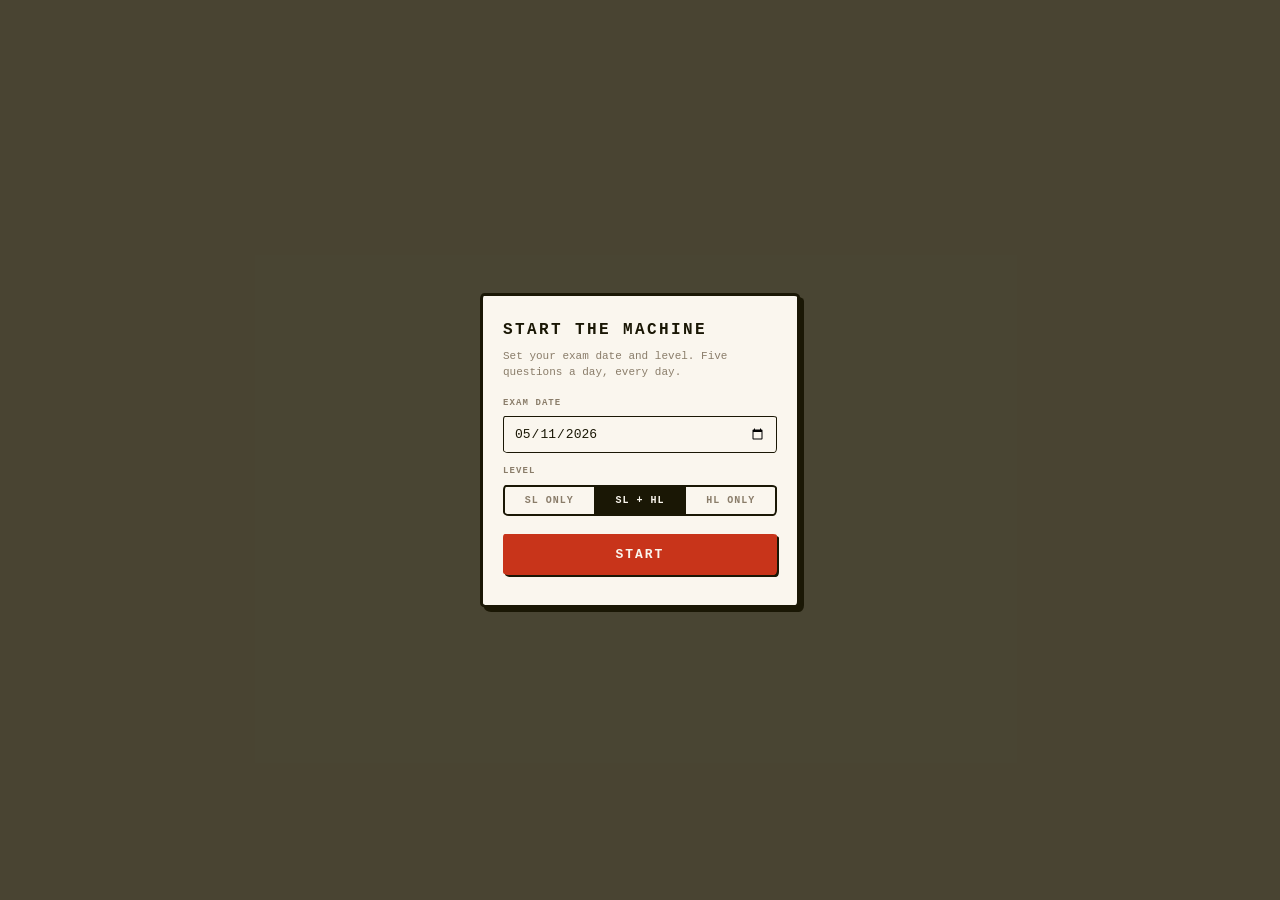
==== index.html @ 5d513e94 "Rename obscuro.html to index.html for Vercel root serving" ====
<!DOCTYPE html>
<html lang="en">
<head>
<meta charset="utf-8">
<meta name="viewport" content="width=device-width, initial-scale=1, viewport-fit=cover, user-scalable=no">
<title>Obscuro - IB Biology Obscure Detail Trainer</title>
<meta name="description" content="Daily IB Biology obscure detail trainer. Five questions a day on the easy-to-miss specifics.">
<meta name="theme-color" content="#1A1705">
<meta name="color-scheme" content="light">
<link rel="manifest" href="manifest.webmanifest">
<link rel="icon" type="image/png" sizes="192x192" href="icon-192.png">
<link rel="icon" type="image/png" sizes="512x512" href="icon-512.png">
<link rel="apple-touch-icon" href="apple-touch-icon.png">
<meta name="apple-mobile-web-app-capable" content="yes">
<meta name="mobile-web-app-capable" content="yes">
<meta name="apple-mobile-web-app-status-bar-style" content="black-translucent">
<meta name="apple-mobile-web-app-title" content="Obscuro">
<link rel="stylesheet" href="styles.css">
</head>
<body>

<div id="boot" class="boot-screen">
  <svg class="boot-gear" width="64" height="64" viewBox="0 0 64 64" aria-hidden="true">
    <g id="boot-gear-g"></g>
  </svg>
  <div class="boot-label">winding up</div>
</div>

<div id="modal-setup" class="modal-overlay hidden" role="dialog" aria-modal="true" aria-labelledby="modal-title">
  <div class="modal-box">
    <div class="modal-title" id="modal-title">START THE MACHINE</div>
    <div class="modal-sub">Set your exam date and level. Five questions a day, every day.</div>
    <label class="modal-label" for="setup-date">Exam date</label>
    <input id="setup-date" class="modal-input" type="date">
    <label class="modal-label">Level</label>
    <div class="mode-toggle" id="setup-mode">
      <button type="button" class="mode-btn" data-mode="SL">SL only</button>
      <button type="button" class="mode-btn active" data-mode="both">SL + HL</button>
      <button type="button" class="mode-btn" data-mode="HL">HL only</button>
    </div>
    <button id="setup-submit" class="btn-primary modal-submit">START</button>
  </div>
</div>

<div id="app" class="app-frame hidden">
  <header id="top-bar" class="top-machine">
    <svg id="header-machine" width="100%" height="44" viewBox="0 0 280 44" preserveAspectRatio="xMidYMid meet" aria-hidden="true"></svg>
    <div class="wordmark">OBSCURO</div>
  </header>

  <main id="screens">
    <section id="screen-dashboard" class="screen"></section>
    <section id="screen-question" class="screen hidden"></section>
    <section id="screen-answer" class="screen hidden"></section>
    <section id="screen-synopsis" class="screen hidden"></section>
    <section id="screen-papers" class="screen hidden"></section>
    <section id="screen-syllabus" class="screen hidden"></section>
  </main>

  <nav id="bottom-nav" class="bottom-nav" aria-label="Primary">
    <button class="nav-item active" data-screen="dashboard" type="button">
      <svg class="nav-icon" viewBox="0 0 24 24" aria-hidden="true">
        <circle cx="12" cy="12" r="7" fill="none" stroke="currentColor" stroke-width="1.6"/>
        <circle cx="12" cy="12" r="2.4" fill="currentColor"/>
        <line x1="12" y1="1.5" x2="12" y2="4.5" stroke="currentColor" stroke-width="1.6" stroke-linecap="round"/>
        <line x1="12" y1="19.5" x2="12" y2="22.5" stroke="currentColor" stroke-width="1.6" stroke-linecap="round"/>
        <line x1="1.5" y1="12" x2="4.5" y2="12" stroke="currentColor" stroke-width="1.6" stroke-linecap="round"/>
        <line x1="19.5" y1="12" x2="22.5" y2="12" stroke="currentColor" stroke-width="1.6" stroke-linecap="round"/>
        <line x1="4.4" y1="4.4" x2="6.6" y2="6.6" stroke="currentColor" stroke-width="1.6" stroke-linecap="round"/>
        <line x1="17.4" y1="17.4" x2="19.6" y2="19.6" stroke="currentColor" stroke-width="1.6" stroke-linecap="round"/>
        <line x1="4.4" y1="19.6" x2="6.6" y2="17.4" stroke="currentColor" stroke-width="1.6" stroke-linecap="round"/>
        <line x1="17.4" y1="6.6" x2="19.6" y2="4.4" stroke="currentColor" stroke-width="1.6" stroke-linecap="round"/>
      </svg>
      <span>Machine</span>
    </button>
    <button class="nav-item" data-screen="papers" type="button">
      <svg class="nav-icon" viewBox="0 0 24 24" aria-hidden="true">
        <path d="M5 3h10l4 4v14H5V3z" fill="none" stroke="currentColor" stroke-width="1.6" stroke-linejoin="round"/>
        <path d="M15 3v4h4" fill="none" stroke="currentColor" stroke-width="1.6" stroke-linejoin="round"/>
        <line x1="8" y1="11" x2="16" y2="11" stroke="currentColor" stroke-width="1.4" stroke-linecap="round"/>
        <line x1="8" y1="14" x2="16" y2="14" stroke="currentColor" stroke-width="1.4" stroke-linecap="round"/>
        <line x1="8" y1="17" x2="13" y2="17" stroke="currentColor" stroke-width="1.4" stroke-linecap="round"/>
      </svg>
      <span>Papers</span>
    </button>
    <button class="nav-item" data-screen="syllabus" type="button">
      <svg class="nav-icon" viewBox="0 0 24 24" aria-hidden="true">
        <circle cx="4.5" cy="6" r="1.4" fill="currentColor"/>
        <circle cx="4.5" cy="12" r="1.4" fill="currentColor"/>
        <circle cx="4.5" cy="18" r="1.4" fill="currentColor"/>
        <line x1="9" y1="6" x2="20" y2="6" stroke="currentColor" stroke-width="1.6" stroke-linecap="round"/>
        <line x1="9" y1="12" x2="20" y2="12" stroke="currentColor" stroke-width="1.6" stroke-linecap="round"/>
        <line x1="9" y1="18" x2="16" y2="18" stroke="currentColor" stroke-width="1.6" stroke-linecap="round"/>
      </svg>
      <span>Syllabus</span>
    </button>
  </nav>
</div>

<script src="gears.js"></script>
<script src="store.js"></script>
<script src="screens.js"></script>
<script src="app.js"></script>
<script>
  if ('serviceWorker' in navigator) {
    window.addEventListener('load', () => {
      navigator.serviceWorker.register('sw.js').catch(() => {});
    });
  }
</script>
</body>
</html>
---- styles.css ----
/* ============================================================
   OBSCURO - design tokens, reset, base, sketch borders, modal
   ============================================================ */

:root {
  --cream:  #F2EBD9;
  --paper:  #FAF6EE;
  --ink:    #1A1705;
  --red:    #C8341A;
  --gold:   #C48A00;
  --mid:    #8A7D6A;
  --light:  #E8E0CE;
  --green:  #2D6A4F;
  --green-bg: #E8F5EE;
  --red-bg:   #FDF0ED;
  --amber:    #EF9F27;
}

* { box-sizing: border-box; margin: 0; padding: 0; }

html, body { height: 100%; }

body {
  background: var(--cream);
  color: var(--ink);
  font-family: 'Courier New', Courier, monospace;
  font-size: 14px;
  line-height: 1.5;
  -webkit-font-smoothing: antialiased;
  -moz-osx-font-smoothing: grayscale;
  text-rendering: optimizeLegibility;
  overflow-x: hidden;
}

button, input, select, textarea {
  font-family: inherit;
  font-size: inherit;
  color: inherit;
}

button { cursor: pointer; background: none; border: none; padding: 0; }

a { color: var(--red); text-decoration: none; }
a:hover { text-decoration: underline; }

.hidden { display: none !important; }

.sr-only {
  position: absolute; width: 1px; height: 1px; padding: 0;
  overflow: hidden; clip: rect(0, 0, 0, 0); white-space: nowrap; border: 0;
}

/* ---- App frame: phone-width column on desktop, full width on mobile ---- */

.app-frame {
  max-width: 414px;
  min-height: 100vh;
  margin: 0 auto;
  background: var(--paper);
  border-left: 1.5px solid var(--light);
  border-right: 1.5px solid var(--light);
  display: flex;
  flex-direction: column;
  position: relative;
}

#screens {
  flex: 1;
  padding-bottom: 8px;
}

.screen {
  display: block;
}

/* ---- Sketch borders: irregular border-radius for hand-drawn feel ---- */

.sketch       { border: 2.5px solid var(--ink); border-radius: 3px 5px 4px 6px / 5px 3px 6px 4px; }
.sketch-thin  { border: 1.5px solid var(--ink); border-radius: 2px 4px 3px 5px / 4px 2px 5px 3px; }

/* ---- Section divider (used inside screens) ---- */

.section {
  padding: 12px 14px;
  border-bottom: 1.5px solid var(--light);
}
.section:last-child { border-bottom: none; }

.label-sm {
  font-size: 9px;
  text-transform: uppercase;
  letter-spacing: 0.12em;
  color: var(--mid);
  margin-bottom: 6px;
  font-weight: bold;
}

/* ---- Boot screen (shows briefly while data loads) ---- */

.boot-screen {
  position: fixed; inset: 0;
  display: flex; flex-direction: column;
  align-items: center; justify-content: center;
  gap: 14px;
  background: var(--cream);
  z-index: 100;
}

.boot-screen.gone { display: none; }

.boot-gear { animation: spin-cw 4s linear infinite; }

.boot-label {
  font-size: 10px;
  letter-spacing: 0.22em;
  text-transform: uppercase;
  color: var(--mid);
}

/* ---- First-launch modal ---- */

.modal-overlay {
  position: fixed; inset: 0;
  background: rgba(26, 23, 5, 0.78);
  display: flex;
  align-items: center;
  justify-content: center;
  padding: 20px;
  z-index: 90;
}

.modal-box {
  background: var(--paper);
  width: 100%;
  max-width: 320px;
  padding: 22px 20px;
  border: 3px solid var(--ink);
  border-radius: 4px 6px 5px 7px / 6px 4px 7px 5px;
  box-shadow: 4px 4px 0 var(--ink);
}

.modal-title {
  font-size: 16px;
  font-weight: bold;
  letter-spacing: 0.15em;
  margin-bottom: 6px;
}

.modal-sub {
  font-size: 11px;
  color: var(--mid);
  line-height: 1.5;
  margin-bottom: 16px;
}

.modal-label {
  display: block;
  font-size: 9px;
  text-transform: uppercase;
  letter-spacing: 0.12em;
  color: var(--mid);
  margin: 12px 0 6px;
  font-weight: bold;
}

.modal-input {
  width: 100%;
  padding: 9px 10px;
  border: 1.5px solid var(--ink);
  border-radius: 2px 4px 3px 5px / 4px 2px 5px 3px;
  background: var(--paper);
  font-size: 13px;
  color: var(--ink);
}

.modal-input:focus { outline: 2px solid var(--red); outline-offset: 1px; }

.modal-submit {
  margin-top: 18px;
}

/* ============================================================
   Header machine, wordmark, bottom nav, buttons, mode toggle
   ============================================================ */

.top-machine {
  background: var(--ink);
  padding: 10px 14px 8px;
  display: flex;
  align-items: center;
  gap: 10px;
  position: relative;
  border-bottom: 2.5px solid var(--ink);
}

#header-machine {
  flex: 1;
  max-width: 220px;
  height: 44px;
  display: block;
}

.wordmark {
  color: var(--paper);
  font-size: 20px;
  font-weight: bold;
  letter-spacing: 0.18em;
  font-family: 'Courier New', Courier, monospace;
  flex-shrink: 0;
}

/* Header judder when wrong answer registered */
.top-machine.judder { animation: header-judder 0.55s ease-out; }

/* ---- Bottom navigation ---- */

.bottom-nav {
  display: flex;
  border-top: 2.5px solid var(--ink);
  background: var(--paper);
  position: sticky;
  bottom: 0;
  z-index: 10;
}

.nav-item {
  flex: 1;
  text-align: center;
  padding: 10px 4px 9px;
  font-size: 9px;
  letter-spacing: 0.12em;
  text-transform: uppercase;
  color: var(--mid);
  border: none;
  background: transparent;
  font-weight: bold;
  display: flex;
  flex-direction: column;
  align-items: center;
  gap: 4px;
  position: relative;
}

.nav-item.active {
  color: var(--ink);
}

.nav-item.active::before {
  content: '';
  position: absolute;
  top: -2.5px;
  left: 12%;
  right: 12%;
  height: 2.5px;
  background: var(--red);
}

.nav-icon {
  width: 20px;
  height: 20px;
  display: block;
  color: currentColor;
}

/* ---- Buttons ---- */

.btn-primary {
  display: block;
  width: 100%;
  background: var(--red);
  color: var(--paper);
  border: none;
  padding: 13px 14px;
  font-family: inherit;
  font-size: 13px;
  font-weight: bold;
  letter-spacing: 0.15em;
  text-align: center;
  border-radius: 2px 4px 3px 5px / 4px 2px 5px 3px;
  margin-bottom: 8px;
  box-shadow: 2px 2px 0 var(--ink);
  transition: transform 0.08s, box-shadow 0.08s;
}

.btn-primary:active {
  transform: translate(2px, 2px);
  box-shadow: 0 0 0 var(--ink);
}

.btn-primary:disabled {
  background: var(--mid);
  cursor: not-allowed;
  box-shadow: none;
}

.btn-secondary {
  display: block;
  width: 100%;
  background: transparent;
  color: var(--ink);
  border: 2px solid var(--ink);
  padding: 10px 14px;
  font-family: inherit;
  font-size: 11px;
  font-weight: bold;
  letter-spacing: 0.1em;
  text-align: center;
  border-radius: 2px 4px 3px 5px / 4px 2px 5px 3px;
}

.btn-secondary:hover { background: var(--light); }
.btn-secondary:active { transform: scale(0.98); }

.btn-row {
  display: flex;
  gap: 8px;
}

.btn-row .btn-primary,
.btn-row .btn-secondary { margin-bottom: 0; }

/* ---- Mode toggle ---- */

.mode-toggle {
  display: flex;
  border: 2px solid var(--ink);
  border-radius: 3px 5px 4px 6px / 5px 3px 6px 4px;
  overflow: hidden;
}

.mode-btn {
  flex: 1;
  padding: 8px 4px;
  font-family: inherit;
  font-size: 10px;
  font-weight: bold;
  letter-spacing: 0.1em;
  background: transparent;
  border: none;
  color: var(--mid);
  border-right: 2px solid var(--ink);
  text-transform: uppercase;
}

.mode-btn:last-child { border-right: none; }

.mode-btn.active {
  background: var(--ink);
  color: var(--paper);
}

/* ---- Badges ---- */

.q-badge {
  display: inline-block;
  font-size: 9px;
  font-weight: bold;
  letter-spacing: 0.12em;
  padding: 3px 8px;
  border: 1.5px solid var(--ink);
  border-radius: 2px;
  margin-right: 6px;
  text-transform: uppercase;
}

.q-badge.hl { background: var(--ink); color: var(--paper); }
.q-badge.sl { background: transparent; color: var(--ink); }

/* ============================================================
   Dashboard - countdown, streak chain, conveyor belt
   ============================================================ */

.countdown-row {
  display: flex;
  align-items: center;
  gap: 12px;
}

.countdown-ring { flex-shrink: 0; }

.countdown-text { line-height: 1.1; }

.big-num {
  font-size: 30px;
  font-weight: bold;
  color: var(--ink);
  line-height: 1;
}

.sub-num {
  font-size: 9px;
  color: var(--mid);
  letter-spacing: 0.06em;
  margin-top: 3px;
}

.q-left-block {
  margin-left: auto;
  text-align: right;
  line-height: 1.2;
}

.q-left-num {
  font-size: 17px;
  font-weight: bold;
}
.q-left-num .denom { font-size: 10px; color: var(--mid); font-weight: normal; }

/* ---- Streak chain (Tinguely-style: alternating link orientation, overlapping) ---- */

.chain {
  display: flex;
  align-items: center;
  gap: 0;
  flex-wrap: wrap;
  margin-bottom: 8px;
  padding: 4px 0;
}

.chain-link {
  width: 16px;
  height: 9px;
  border: 2px solid var(--mid);
  border-radius: 5px;
  background: transparent;
  margin-right: -3px;
  position: relative;
  transition: background 0.2s, border-color 0.2s;
}

/* Alternate orientation - even links rotate 90deg for chain look */
.chain-link:nth-child(even) {
  width: 9px;
  height: 16px;
  margin-right: -3px;
  margin-top: 0;
}

.chain-link.done {
  border-color: var(--gold);
  background: var(--gold);
  box-shadow: 0 1px 0 rgba(0,0,0,0.15) inset;
}

.chain-link.today {
  border-color: var(--red);
  background: var(--red);
  box-shadow: 0 1px 0 rgba(0,0,0,0.15) inset;
}

.chain-link.new { animation: link-snap 0.45s ease-out forwards; }

.chain-sub {
  font-size: 10px;
  color: var(--mid);
  letter-spacing: 0.04em;
}

/* ---- Conveyor belt with pulley wheels ---- */

.belt-wrap {
  display: flex;
  align-items: center;
  gap: 4px;
  margin: 8px 0 4px;
}

.belt-pulley {
  width: 14px;
  height: 14px;
  flex-shrink: 0;
  display: block;
}

.belt-track {
  flex: 1;
  height: 12px;
  border: 1.5px solid var(--ink);
  border-radius: 6px;
  background: var(--light);
  position: relative;
  overflow: hidden;
}

.belt-track::before {
  /* belt texture: subtle stripes for the conveyor surface */
  content: '';
  position: absolute; inset: 0;
  background-image: repeating-linear-gradient(
    90deg,
    transparent 0,
    transparent 6px,
    rgba(26, 23, 5, 0.08) 6px,
    rgba(26, 23, 5, 0.08) 7px
  );
}

.belt-car {
  position: absolute;
  top: 1px;
  width: 26px;
  height: 8px;
  background: var(--red);
  border-radius: 3px;
  transition: left 0.6s cubic-bezier(0.4, 0.0, 0.2, 1);
  box-shadow: 1px 1px 0 var(--ink);
}

.belt-scale {
  display: flex;
  justify-content: space-between;
  font-size: 9px;
  color: var(--mid);
  margin-top: 4px;
  letter-spacing: 0.05em;
}

.session-text {
  font-size: 11px;
  margin-bottom: 4px;
  line-height: 1.5;
}
.session-text strong { color: var(--ink); font-weight: bold; }

/* ============================================================
   Question screen
   ============================================================ */

.q-topbar {
  display: flex;
  align-items: center;
  justify-content: space-between;
  padding: 10px 14px;
  border-bottom: 1.5px solid var(--light);
}

.q-topbar-left { display: flex; align-items: center; gap: 6px; }

.q-topic {
  font-size: 10px;
  color: var(--mid);
  letter-spacing: 0.04em;
}

.q-dots { display: flex; gap: 5px; }

.dot {
  width: 9px;
  height: 9px;
  border-radius: 50%;
}

.dot.empty { background: transparent; border: 1.5px solid var(--mid); }
.dot.answered { background: var(--red); }

.q-stem {
  font-size: 12px;
  line-height: 1.6;
  padding: 14px;
  background: var(--light);
  margin: 14px;
  border-left: 3px solid var(--ink);
  border-radius: 0 3px 3px 0 / 0 4px 4px 0;
}

.options-list {
  padding: 0 14px 14px;
}

.option {
  display: flex;
  align-items: flex-start;
  gap: 8px;
  padding: 11px 12px;
  margin-bottom: 7px;
  border: 1.5px solid var(--ink);
  border-radius: 2px 4px 3px 5px / 4px 2px 5px 3px;
  background: transparent;
  font-size: 11px;
  line-height: 1.5;
  text-align: left;
  width: 100%;
  min-height: 44px;
  transition: background 0.12s, border-color 0.12s;
}

.option:hover { background: var(--light); }
.option:active { transform: scale(0.99); }

.option-letter {
  font-weight: bold;
  font-size: 13px;
  min-width: 16px;
  flex-shrink: 0;
}

.option.correct {
  background: var(--green-bg);
  border-color: var(--green);
  color: var(--green);
}

.option.wrong {
  background: var(--red-bg);
  border-color: var(--red);
  color: var(--red);
}

.option.locked { pointer-events: none; }

/* ============================================================
   Answer screen - verdict stamp, explanation, stats
   ============================================================ */

.stamp-wrap {
  text-align: center;
  padding: 20px 14px 14px;
}

.stamp {
  display: inline-block;
  font-size: 28px;
  font-weight: bold;
  letter-spacing: 0.22em;
  border: 4px solid;
  padding: 6px 16px;
  border-radius: 3px;
  transform: rotate(-3deg);
  position: relative;
}

.stamp::before {
  /* ink bleed shadow */
  content: '';
  position: absolute;
  inset: -2px;
  border: 4px solid;
  border-color: inherit;
  border-radius: 3px;
  opacity: 0.18;
  filter: blur(1.5px);
  transform: translate(2px, 2px);
  z-index: -1;
}

.stamp.correct {
  color: var(--green);
  border-color: var(--green);
}

.stamp.wrong {
  color: var(--red);
  border-color: var(--red);
}

.stamp.reveal { animation: stamp-in 0.4s ease-out forwards; }

.stamp-sub {
  font-size: 10px;
  color: var(--mid);
  margin-top: 10px;
  letter-spacing: 0.05em;
}

.correct-reveal {
  font-size: 11px;
  padding: 8px 12px;
  background: var(--green-bg);
  color: var(--green);
  border-left: 3px solid var(--green);
  margin: 0 14px 10px;
  line-height: 1.5;
  border-radius: 0 3px 3px 0;
}

.correct-reveal strong { font-weight: bold; }

.explain-box {
  background: var(--ink);
  color: var(--paper);
  padding: 14px;
  margin: 0 14px 12px;
  font-size: 11px;
  line-height: 1.7;
  border-radius: 2px 4px 3px 5px / 4px 2px 5px 3px;
}

.explain-box .lead { margin-bottom: 0; }
.explain-box .more {
  margin-top: 10px;
  padding-top: 10px;
  border-top: 1px dashed rgba(242, 235, 217, 0.25);
  display: none;
}

.explain-box.expanded .more { display: block; }
.explain-box strong { color: var(--amber); font-weight: bold; }

.explain-toggle {
  display: inline-flex;
  align-items: center;
  gap: 6px;
  margin-top: 10px;
  padding: 4px 0;
  font-size: 10px;
  font-weight: bold;
  letter-spacing: 0.1em;
  text-transform: uppercase;
  color: var(--amber);
  background: none;
  border: none;
  cursor: pointer;
}

.explain-toggle .plus-icon {
  width: 12px;
  height: 12px;
  display: inline-block;
  position: relative;
}
.explain-toggle .plus-icon::before,
.explain-toggle .plus-icon::after {
  content: '';
  position: absolute;
  background: currentColor;
}
.explain-toggle .plus-icon::before {
  left: 0; right: 0; top: 5px; height: 2px;
}
.explain-toggle .plus-icon::after {
  top: 0; bottom: 0; left: 5px; width: 2px;
  transition: transform 0.2s;
}
.explain-toggle.expanded .plus-icon::after { transform: scaleY(0); }

.stats-strip {
  display: flex;
  gap: 8px;
  padding: 0 14px;
  margin-bottom: 4px;
}

.stat-cell {
  flex: 1;
  text-align: center;
  padding: 10px 6px;
  background: var(--light);
  border-radius: 3px 5px 4px 6px / 5px 3px 6px 4px;
}

.stat-cell .num {
  font-size: 19px;
  font-weight: bold;
  line-height: 1;
}

.stat-cell .lbl {
  font-size: 9px;
  color: var(--mid);
  margin-top: 4px;
  letter-spacing: 0.04em;
}

.stat-cell.green .num { color: var(--green); }
.stat-cell.red .num   { color: var(--red); }

/* ============================================================
   Synopsis screen - terminal output, weak spots, queue
   ============================================================ */

.synopsis-header {
  background: var(--ink);
  color: var(--paper);
  padding: 14px;
  display: flex;
  flex-direction: column;
  gap: 4px;
}

.synopsis-header .label {
  font-size: 9px;
  letter-spacing: 0.15em;
  text-transform: uppercase;
  color: var(--mid);
}

.synopsis-header .score-row {
  display: flex;
  align-items: baseline;
  gap: 10px;
}

.synopsis-header .score {
  font-size: 32px;
  font-weight: bold;
  letter-spacing: 0.04em;
}

.synopsis-header .score-meta {
  font-size: 11px;
  color: var(--mid);
  letter-spacing: 0.04em;
}

.synopsis-terminal {
  background: var(--ink);
  color: var(--paper);
  padding: 14px;
  margin: 0 14px;
  font-size: 11px;
  line-height: 1.75;
  font-family: 'Courier New', Courier, monospace;
  white-space: pre-wrap;
  border-radius: 2px 4px 3px 5px / 4px 2px 5px 3px;
  min-height: 80px;
}

.synopsis-terminal strong { color: var(--amber); font-weight: bold; }

.cursor-blink {
  display: inline-block;
  width: 7px;
  height: 12px;
  background: var(--red);
  vertical-align: text-bottom;
  margin-left: 2px;
  animation: blink 0.8s steps(1) infinite;
}

.weak-list {
  display: flex;
  flex-direction: column;
}

.weak-item {
  display: flex;
  gap: 10px;
  align-items: flex-start;
  padding: 8px 0;
  border-bottom: 1px dashed var(--light);
  font-size: 10px;
  line-height: 1.5;
}

.weak-item:last-child { border-bottom: none; }

.weak-dot {
  width: 9px;
  height: 9px;
  border-radius: 50%;
  background: var(--red);
  flex-shrink: 0;
  margin-top: 4px;
}

.weak-id {
  font-size: 9px;
  font-weight: bold;
  color: var(--red);
  letter-spacing: 0.06em;
  flex-shrink: 0;
}

.queue-list {
  font-size: 10px;
  color: var(--mid);
  letter-spacing: 0.04em;
  line-height: 1.7;
}

/* ============================================================
   Papers screen
   ============================================================ */

.papers-row {
  display: flex;
  gap: 8px;
  padding: 4px 0;
}

.paper-card {
  flex: 1;
  padding: 12px 10px;
  border: 1.5px solid var(--ink);
  border-radius: 3px 5px 4px 6px / 5px 3px 6px 4px;
  font-size: 10px;
  line-height: 1.6;
  background: var(--paper);
  display: flex;
  flex-direction: column;
  gap: 4px;
}

.paper-card .lvl {
  font-size: 9px;
  font-weight: bold;
  letter-spacing: 0.14em;
  text-transform: uppercase;
  margin-bottom: 4px;
}

.paper-card.sl-card { background: #F5F9F0; border-color: var(--green); }
.paper-card.sl-card .lvl { color: var(--green); }

.paper-card.hl-card { background: #FDF5F5; border-color: #7B1A1A; }
.paper-card.hl-card .lvl { color: #7B1A1A; }

.paper-title {
  font-size: 11px;
  font-weight: bold;
  line-height: 1.3;
}

.paper-sub {
  font-size: 9px;
  color: var(--mid);
  letter-spacing: 0.03em;
}

.dl-row {
  margin-top: 8px;
  display: flex;
  flex-direction: column;
  gap: 5px;
}

.dl-link {
  display: inline-flex;
  align-items: center;
  gap: 6px;
  font-size: 10px;
  font-weight: bold;
  letter-spacing: 0.06em;
  color: var(--red);
}

.paper-card.sl-card .dl-link { color: var(--green); }
.paper-card.hl-card .dl-link { color: #7B1A1A; }

.dl-icon {
  width: 12px;
  height: 12px;
  flex-shrink: 0;
}

/* ============================================================
   Syllabus screen
   ============================================================ */

.search-wrap {
  position: relative;
  margin-bottom: 12px;
}

.search-input {
  width: 100%;
  padding: 10px 12px 10px 36px;
  border: 1.5px solid var(--ink);
  border-radius: 2px 4px 3px 5px / 4px 2px 5px 3px;
  background: var(--paper);
  font-size: 12px;
  color: var(--ink);
}

.search-input:focus { outline: 2px solid var(--red); outline-offset: 1px; }
.search-input::placeholder { color: var(--mid); font-style: italic; }

.search-icon {
  position: absolute;
  left: 11px;
  top: 50%;
  transform: translateY(-50%);
  width: 14px;
  height: 14px;
  color: var(--mid);
  pointer-events: none;
}

.syllabus-section-label {
  font-size: 9px;
  font-weight: bold;
  text-transform: uppercase;
  letter-spacing: 0.14em;
  color: var(--red);
  margin: 14px 0 6px;
  padding-top: 8px;
  border-top: 1px solid var(--light);
}

.syllabus-section-label:first-child {
  margin-top: 0;
  padding-top: 0;
  border-top: none;
}

.syllabus-item {
  display: flex;
  gap: 10px;
  align-items: flex-start;
  padding: 9px 0;
  border-bottom: 1px dashed var(--light);
  font-size: 10px;
  line-height: 1.5;
  cursor: pointer;
  text-align: left;
  width: 100%;
  background: transparent;
  border-left: none; border-right: none; border-top: none;
}

.syllabus-item:hover { background: var(--light); }

.syllabus-id {
  font-size: 9px;
  font-weight: bold;
  color: var(--red);
  min-width: 48px;
  flex-shrink: 0;
  letter-spacing: 0.04em;
}

.syllabus-detail {
  flex: 1;
  color: var(--ink);
}
.syllabus-detail strong { font-weight: bold; }

.syllabus-ref {
  font-size: 9px;
  color: var(--mid);
  margin-left: 8px;
}

.detail-panel {
  background: var(--light);
  border-left: 3px solid var(--red);
  padding: 10px 12px;
  margin: 4px 0 8px;
  font-size: 10px;
  line-height: 1.6;
  border-radius: 0 3px 3px 0;
}

.detail-panel .trap-label {
  font-size: 9px;
  font-weight: bold;
  color: var(--red);
  text-transform: uppercase;
  letter-spacing: 0.12em;
  margin-bottom: 4px;
}

.empty-state {
  font-size: 10px;
  color: var(--mid);
  text-align: center;
  padding: 24px 0;
  font-style: italic;
}

/* ============================================================
   Animations
   ============================================================ */

@keyframes spin-cw  { to { transform: rotate(360deg);  } }
@keyframes spin-ccw { to { transform: rotate(-360deg); } }

@keyframes gear-wobble {
  0%, 100% { transform: rotate(0deg);  }
  20%      { transform: rotate(4deg);  }
  40%      { transform: rotate(-4deg); }
  60%      { transform: rotate(3deg);  }
  80%      { transform: rotate(-2deg); }
}

@keyframes header-judder {
  0%   { transform: translateX(0); }
  20%  { transform: translateX(-3px); }
  40%  { transform: translateX(2px); }
  60%  { transform: translateX(-2px); }
  80%  { transform: translateX(1px); }
  100% { transform: translateX(0); }
}

@keyframes stamp-in {
  0%   { transform: rotate(-3deg) scale(2);   opacity: 0; }
  60%  { transform: rotate(-3deg) scale(0.92); opacity: 1; }
  100% { transform: rotate(-3deg) scale(1); }
}

@keyframes link-snap {
  0%   { transform: scale(0) rotate(-30deg); opacity: 0; }
  60%  { transform: scale(1.25) rotate(6deg); opacity: 1; }
  100% { transform: scale(1) rotate(0deg); }
}

@keyframes blink { 50% { opacity: 0; } }

@keyframes screen-fade {
  from { opacity: 0; transform: translateY(4px); }
  to   { opacity: 1; transform: translateY(0); }
}

.screen { animation: screen-fade 0.22s ease-out; }

/* ============================================================
   Gear classes used by header SVG (set on inline SVG groups)
   ============================================================ */

.gear-large  { animation: spin-cw  10s    linear infinite; transform-box: fill-box; transform-origin: center; }
.gear-medium { animation: spin-ccw  6.67s linear infinite; transform-box: fill-box; transform-origin: center; }
.gear-small  { animation: spin-cw   4.17s linear infinite; transform-box: fill-box; transform-origin: center; }
.gear-tiny   { animation: spin-ccw  3.33s linear infinite; transform-box: fill-box; transform-origin: center; }

.gear-pulley { animation: spin-cw 3s linear infinite; transform-box: fill-box; transform-origin: center; }
.gear-pulley-rev { animation: spin-ccw 3s linear infinite; transform-box: fill-box; transform-origin: center; }
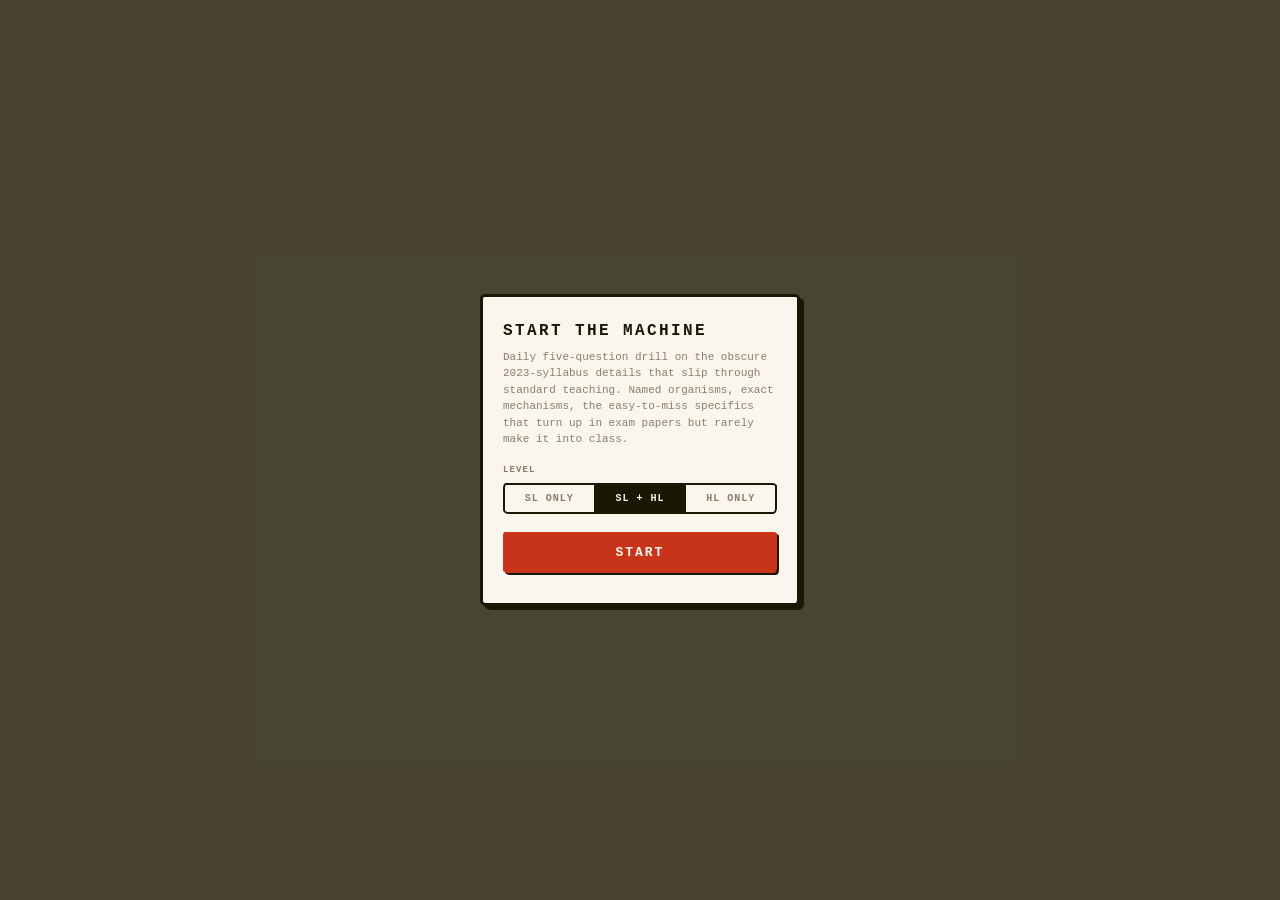
==== commit 4ade03ed: "Drop exam date input from setup, add explainer copy" ====
--- a/index.html
+++ b/index.html
@@ -29,9 +29,7 @@
 <div id="modal-setup" class="modal-overlay hidden" role="dialog" aria-modal="true" aria-labelledby="modal-title">
   <div class="modal-box">
     <div class="modal-title" id="modal-title">START THE MACHINE</div>
-    <div class="modal-sub">Set your exam date and level. Five questions a day, every day.</div>
-    <label class="modal-label" for="setup-date">Exam date</label>
-    <input id="setup-date" class="modal-input" type="date">
+    <div class="modal-sub">Daily five-question drill on the obscure 2023-syllabus details that slip through standard teaching. Named organisms, exact mechanisms, the easy-to-miss specifics that turn up in exam papers but rarely make it into class.</div>
     <label class="modal-label">Level</label>
     <div class="mode-toggle" id="setup-mode">
       <button type="button" class="mode-btn" data-mode="SL">SL only</button>
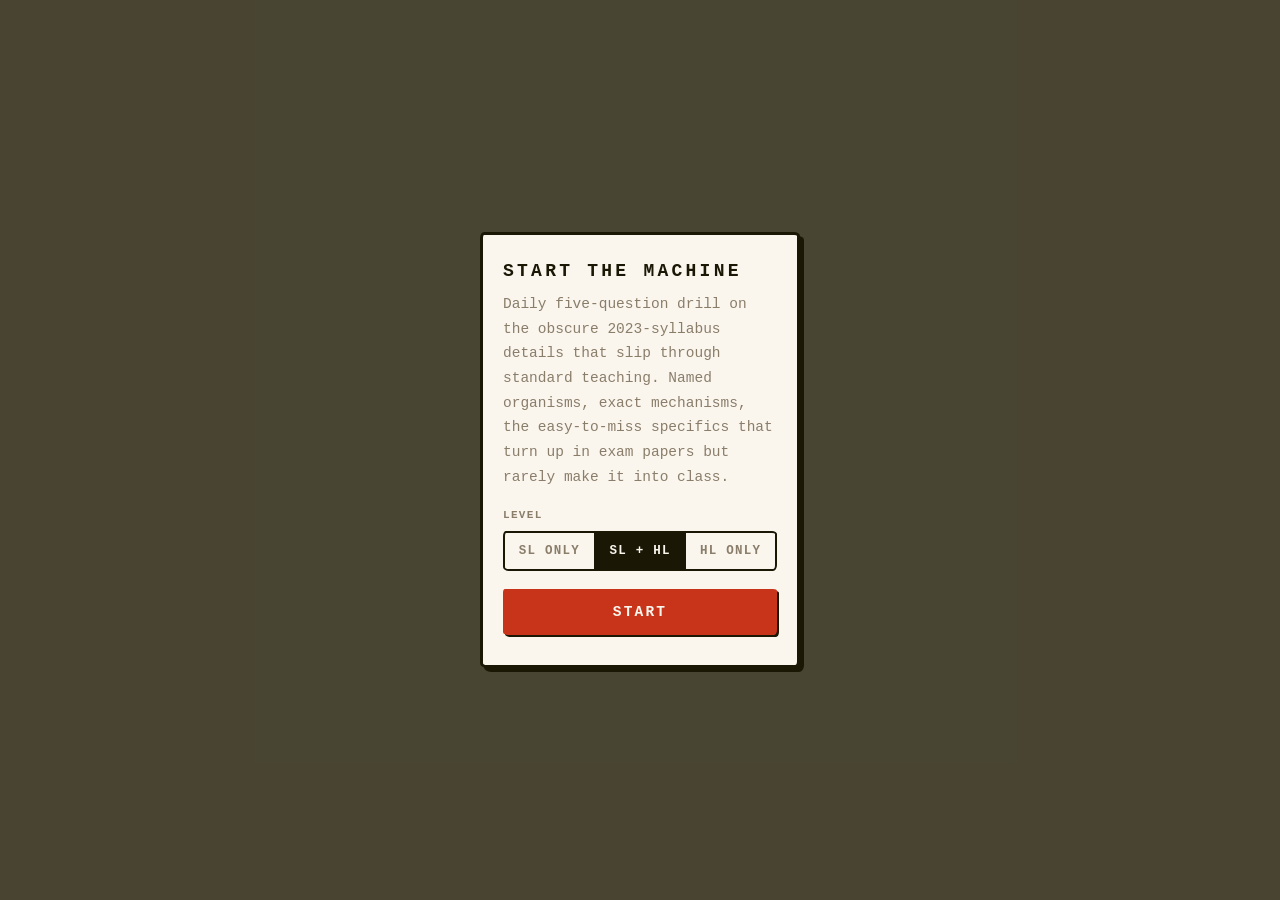
==== commit 63357f8e: "Add Guide tab with rationale, how-it-works, feature reference" ====
--- a/index.html
+++ b/index.html
@@ -53,6 +53,7 @@
     <section id="screen-synopsis" class="screen hidden"></section>
     <section id="screen-papers" class="screen hidden"></section>
     <section id="screen-syllabus" class="screen hidden"></section>
+    <section id="screen-guide" class="screen hidden"></section>
   </main>
 
   <nav id="bottom-nav" class="bottom-nav" aria-label="Primary">
@@ -92,6 +93,17 @@
       </svg>
       <span>Syllabus</span>
     </button>
+    <button class="nav-item" data-screen="guide" type="button">
+      <svg class="nav-icon" viewBox="0 0 24 24" aria-hidden="true">
+        <path d="M3.5 5 C 7 4, 10 4.6, 12 6 C 14 4.6, 17 4, 20.5 5 L 20.5 19 C 17 18, 14 18.6, 12 20 C 10 18.6, 7 18, 3.5 19 Z" fill="none" stroke="currentColor" stroke-width="1.6" stroke-linejoin="round"/>
+        <line x1="12" y1="6" x2="12" y2="20" stroke="currentColor" stroke-width="1.4"/>
+        <line x1="6" y1="9" x2="9.5" y2="9" stroke="currentColor" stroke-width="1.2" stroke-linecap="round"/>
+        <line x1="6" y1="12" x2="9.5" y2="12" stroke="currentColor" stroke-width="1.2" stroke-linecap="round"/>
+        <line x1="14.5" y1="9" x2="18" y2="9" stroke="currentColor" stroke-width="1.2" stroke-linecap="round"/>
+        <line x1="14.5" y1="12" x2="18" y2="12" stroke="currentColor" stroke-width="1.2" stroke-linecap="round"/>
+      </svg>
+      <span>Guide</span>
+    </button>
   </nav>
 </div>
 
--- a/styles.css
+++ b/styles.css
@@ -1114,3 +1114,547 @@
 
 .gear-pulley { animation: spin-cw 3s linear infinite; transform-box: fill-box; transform-origin: center; }
 .gear-pulley-rev { animation: spin-ccw 3s linear infinite; transform-box: fill-box; transform-origin: center; }
+
+/* ============================================================
+   Typography pass - bump small sizes and tighten line-heights
+   for actual readability on phone screens. Courier New at sub-11px
+   is a strain. This block runs last so it overrides the earlier
+   per-component font-sizes.
+   ============================================================ */
+
+body {
+  font-size: 15px;
+  line-height: 1.55;
+  font-weight: 500;
+}
+
+/* Uppercase labels (a touch bigger so they stop disappearing) */
+.label-sm,
+.modal-label,
+.weak-id,
+.syllabus-id,
+.syllabus-ref,
+.syllabus-section-label,
+.q-badge,
+.paper-card .lvl,
+.detail-panel .trap-label,
+.belt-scale,
+.stamp-sub,
+.stat-cell .lbl,
+.synopsis-header .label,
+.boot-label,
+.q-topic { font-size: 11px; }
+
+/* Body and secondary text - 13px reads cleanly in Courier */
+.session-text,
+.chain-sub,
+.option,
+.option-body,
+.modal-sub,
+.synopsis-terminal,
+.synopsis-header .score-meta,
+.weak-item,
+.queue-list,
+.paper-sub,
+.dl-link,
+.syllabus-item,
+.syllabus-detail,
+.detail-panel,
+.empty-state,
+.btn-secondary,
+.mode-btn,
+.explain-toggle,
+.correct-reveal,
+.sub-num { font-size: 13px; }
+
+/* Primary read text - stem, options, explanation, inputs */
+.q-stem {
+  font-size: 14.5px;
+  line-height: 1.7;
+  padding: 16px;
+}
+
+.explain-box {
+  font-size: 14px;
+  line-height: 1.75;
+  padding: 16px;
+}
+
+.modal-sub {
+  font-size: 13.5px;
+  line-height: 1.65;
+  margin-bottom: 18px;
+}
+
+.modal-input,
+.search-input { font-size: 14px; }
+
+.paper-title { font-size: 14px; line-height: 1.45; }
+
+/* Option button: bigger letter cap, more breathing room */
+.option {
+  padding: 13px 14px;
+  line-height: 1.55;
+  min-height: 50px;
+}
+.option-letter { font-size: 16px; min-width: 18px; }
+
+/* Numbers stay prominent */
+.stat-cell .num { font-size: 24px; }
+.stat-cell .lbl { margin-top: 6px; }
+.modal-title { font-size: 18px; letter-spacing: 0.18em; }
+.wordmark { font-size: 28px; letter-spacing: 0.18em; }
+
+/* Header machine bumped 25% so the gears actually present */
+#header-machine { max-width: 275px; height: 55px; }
+.top-machine { padding: 12px 14px 10px; gap: 12px; }
+
+.q-left-num { font-size: 19px; }
+.q-left-num .denom { font-size: 12px; }
+
+/* Nav labels readable, icons proportional */
+.nav-item { font-size: 11px; padding: 11px 4px 10px; }
+.nav-icon { width: 22px; height: 22px; }
+
+/* Synopsis terminal - line-height bump, room to breathe */
+.synopsis-terminal {
+  line-height: 1.85;
+  padding: 16px;
+}
+
+/* Stamp text gets a touch more weight via wider letter spacing */
+.stamp { font-size: 30px; padding: 6px 18px; }
+
+/* Section padding bump so cards don't feel cramped */
+.section { padding: 14px 16px; }
+
+/* Badges sit nicely at the new size */
+.q-badge { padding: 4px 9px; }
+
+/* Buttons - more presence */
+.btn-primary { font-size: 14px; padding: 14px 16px; }
+.btn-secondary { padding: 11px 14px; }
+.mode-btn { padding: 10px 4px; }
+
+/* Detail panel - actually readable now */
+.detail-panel { padding: 12px 14px; line-height: 1.7; }
+.detail-panel .trap-label { margin-bottom: 6px; }
+
+/* Paper card body */
+.paper-card { padding: 14px 12px; line-height: 1.65; }
+
+/* ============================================================
+   Syllabus screen - sized up 30% so reading the obscure detail
+   list isn't a strain
+   ============================================================ */
+
+.syllabus-item       { font-size: 14.5px; line-height: 1.65; padding: 13px 0; }
+.syllabus-detail     { font-size: 14.5px; }
+.syllabus-id         { font-size: 12.5px; min-width: 56px; }
+.syllabus-ref        { font-size: 12.5px; }
+.syllabus-section-label { font-size: 13px; }
+.search-input        { font-size: 15px; padding: 11px 12px 11px 38px; }
+.detail-panel        { font-size: 14.5px; line-height: 1.7; padding: 13px 14px; }
+.detail-panel .trap-label { font-size: 12px; margin-bottom: 6px; }
+
+/* ============================================================
+   READER MODE - opt-in via body.reader-mode class.
+   Body text swaps to system sans-serif, sized up another notch.
+   The chrome that defines Obscuro's mechanical aesthetic stays
+   in Courier: wordmark, stamp text, synopsis terminal output,
+   big numerals.
+   ============================================================ */
+
+body.reader-mode {
+  font-family: -apple-system, BlinkMacSystemFont, 'Segoe UI', Roboto, system-ui, sans-serif;
+  font-size: 17px;
+  line-height: 1.65;
+}
+
+body.reader-mode .modal-sub,
+body.reader-mode .session-text,
+body.reader-mode .chain-sub,
+body.reader-mode .q-topic,
+body.reader-mode .q-stem,
+body.reader-mode .option,
+body.reader-mode .option-letter,
+body.reader-mode .explain-box,
+body.reader-mode .explain-toggle,
+body.reader-mode .correct-reveal,
+body.reader-mode .stamp-sub,
+body.reader-mode .stat-cell .lbl,
+body.reader-mode .synopsis-header .score-meta,
+body.reader-mode .synopsis-header .label,
+body.reader-mode .weak-item,
+body.reader-mode .queue-list,
+body.reader-mode .paper-card,
+body.reader-mode .paper-title,
+body.reader-mode .paper-sub,
+body.reader-mode .dl-link,
+body.reader-mode .syllabus-item,
+body.reader-mode .syllabus-detail,
+body.reader-mode .syllabus-section-label,
+body.reader-mode .detail-panel,
+body.reader-mode .detail-panel .trap-label,
+body.reader-mode .empty-state,
+body.reader-mode .search-input,
+body.reader-mode .modal-input,
+body.reader-mode .modal-label,
+body.reader-mode .label-sm,
+body.reader-mode .nav-item,
+body.reader-mode .belt-scale,
+body.reader-mode .sub-num,
+body.reader-mode .q-left-num,
+body.reader-mode .q-left-num .denom,
+body.reader-mode .btn-primary,
+body.reader-mode .btn-secondary,
+body.reader-mode .mode-btn,
+body.reader-mode .q-badge,
+body.reader-mode .syllabus-id,
+body.reader-mode .syllabus-ref,
+body.reader-mode .weak-id {
+  font-family: -apple-system, BlinkMacSystemFont, 'Segoe UI', Roboto, system-ui, sans-serif;
+}
+
+/* Larger sizes in reader mode for the body content */
+body.reader-mode .modal-sub      { font-size: 16px; line-height: 1.6; font-weight: 400; }
+body.reader-mode .q-stem         { font-size: 18px; line-height: 1.55; font-weight: 500; }
+body.reader-mode .option         { font-size: 16px; line-height: 1.5; font-weight: 500; }
+body.reader-mode .option-letter  { font-size: 17px; font-weight: 700; }
+body.reader-mode .explain-box    { font-size: 17px; line-height: 1.6; font-weight: 500; }
+body.reader-mode .correct-reveal { font-size: 15.5px; font-weight: 600; line-height: 1.5; }
+body.reader-mode .syllabus-item  { font-size: 16px; line-height: 1.55; }
+body.reader-mode .syllabus-detail { font-weight: 400; }
+body.reader-mode .detail-panel   { font-size: 15.5px; line-height: 1.6; font-weight: 400; }
+body.reader-mode .paper-title    { font-size: 16px; font-weight: 700; }
+body.reader-mode .paper-sub      { font-size: 14px; }
+body.reader-mode .session-text   { font-size: 15px; font-weight: 500; }
+body.reader-mode .weak-item      { font-size: 15px; }
+body.reader-mode .queue-list     { font-size: 15px; }
+body.reader-mode .search-input   { font-size: 16px; }
+body.reader-mode .stamp-sub      { font-size: 14px; }
+body.reader-mode .stat-cell .lbl { font-size: 12px; letter-spacing: 0.06em; }
+body.reader-mode .label-sm       { font-size: 12px; letter-spacing: 0.1em; }
+body.reader-mode .modal-label    { font-size: 12px; letter-spacing: 0.1em; }
+body.reader-mode .q-topic        { font-size: 13px; }
+body.reader-mode .q-badge        { font-size: 12px; padding: 4px 9px; }
+body.reader-mode .nav-item       { font-size: 12px; letter-spacing: 0.06em; }
+
+/* Synopsis terminal stays mono - that's the typewriter readout */
+body.reader-mode .synopsis-terminal {
+  font-family: 'Courier New', Courier, monospace;
+  font-size: 14.5px;
+}
+
+/* Wordmark, stamps, and big numerals stay mono - the aesthetic spine */
+body.reader-mode .wordmark,
+body.reader-mode .stamp,
+body.reader-mode .modal-title,
+body.reader-mode .big-num,
+body.reader-mode .stat-cell .num,
+body.reader-mode .synopsis-header .score {
+  font-family: 'Courier New', Courier, monospace;
+}
+
+/* ============================================================
+   Compact dashboard layout, star button, reset modal, footer
+   ============================================================ */
+
+.section.compact { padding: 9px 16px; }
+
+.dash-footer {
+  display: flex;
+  align-items: center;
+  justify-content: space-between;
+  padding: 8px 16px 10px;
+  gap: 10px;
+  border-top: 1.5px solid var(--light);
+}
+
+.display-mini { display: inline-flex; align-items: center; gap: 6px; }
+.display-mini-label {
+  font-size: 10px;
+  text-transform: uppercase;
+  letter-spacing: 0.12em;
+  font-weight: 700;
+  color: var(--mid);
+}
+.display-mini-toggle {
+  display: inline-flex;
+  border: 1.5px solid var(--ink);
+  border-radius: 3px;
+  overflow: hidden;
+}
+.display-mini-btn {
+  padding: 4px 9px;
+  font-family: inherit;
+  font-size: 11px;
+  font-weight: 700;
+  letter-spacing: 0.06em;
+  background: transparent;
+  border: none;
+  border-right: 1.5px solid var(--ink);
+  color: var(--mid);
+  cursor: pointer;
+}
+.display-mini-btn:last-child { border-right: none; }
+.display-mini-btn.active { background: var(--ink); color: var(--paper); }
+
+.reset-link {
+  font-size: 10px;
+  letter-spacing: 0.12em;
+  font-weight: 700;
+  color: var(--mid);
+  background: none;
+  border: none;
+  cursor: pointer;
+  padding: 4px 6px;
+  text-transform: uppercase;
+}
+.reset-link:hover { color: var(--red); }
+
+.starred-chip {
+  display: inline-flex;
+  align-items: center;
+  gap: 5px;
+  font-size: 11px;
+  font-weight: 700;
+  color: var(--gold);
+  margin-left: 8px;
+  letter-spacing: 0.04em;
+}
+
+.starred-review-btn {
+  display: inline-flex;
+  align-items: center;
+  gap: 6px;
+  margin-left: 8px;
+  padding: 4px 10px;
+  font-family: inherit;
+  font-size: 10px;
+  font-weight: 700;
+  letter-spacing: 0.1em;
+  text-transform: uppercase;
+  color: var(--gold);
+  background: transparent;
+  border: 1.5px solid var(--gold);
+  border-radius: 2px 4px 3px 5px / 4px 2px 5px 3px;
+  cursor: pointer;
+}
+.starred-review-btn:hover { background: var(--gold); color: var(--paper); }
+.starred-review-btn .star-icon-mini { width: 10px; height: 10px; }
+
+.stamp-wrap { position: relative; }
+.star-toggle {
+  position: absolute;
+  top: 12px;
+  right: 14px;
+  width: 38px;
+  height: 38px;
+  display: inline-flex;
+  align-items: center;
+  justify-content: center;
+  background: transparent;
+  border: 1.5px solid var(--mid);
+  border-radius: 3px 5px 4px 6px / 5px 3px 6px 4px;
+  cursor: pointer;
+  color: var(--mid);
+  transition: color 0.15s, border-color 0.15s, transform 0.1s, background 0.15s;
+}
+.star-toggle:hover { color: var(--gold); border-color: var(--gold); background: rgba(196, 138, 0, 0.06); }
+.star-toggle:active { transform: scale(0.94); }
+.star-toggle.starred { color: var(--gold); border-color: var(--gold); background: rgba(196, 138, 0, 0.1); }
+.star-toggle .star-icon { width: 22px; height: 22px; }
+.star-toggle .star-icon polygon {
+  stroke: currentColor;
+  stroke-width: 1.6;
+  stroke-linejoin: round;
+  fill: none;
+  transition: fill 0.15s;
+}
+.star-toggle.starred .star-icon polygon { fill: currentColor; }
+
+.reset-modal-buttons {
+  display: flex;
+  gap: 10px;
+  margin-top: 16px;
+}
+.reset-modal-buttons .btn-secondary,
+.reset-modal-buttons .btn-primary {
+  margin: 0;
+  flex: 1;
+}
+
+/* ============================================================
+   Guide screen - rationale + feature reference
+   ============================================================ */
+
+.guide-intro {
+  font-size: 13.5px;
+  line-height: 1.7;
+  color: var(--ink);
+  font-weight: 500;
+}
+
+.guide-block {
+  display: flex;
+  gap: 12px;
+  align-items: flex-start;
+  padding: 11px 0;
+  border-bottom: 1px dashed var(--light);
+}
+.guide-block:last-child { border-bottom: none; }
+
+.guide-block-icon {
+  width: 26px;
+  height: 26px;
+  flex-shrink: 0;
+  color: var(--red);
+  margin-top: 1px;
+}
+
+.guide-block-body { flex: 1; }
+
+.guide-block-title {
+  font-size: 12px;
+  font-weight: 700;
+  letter-spacing: 0.14em;
+  text-transform: uppercase;
+  color: var(--ink);
+  margin-bottom: 4px;
+}
+
+.guide-block-text {
+  font-size: 13px;
+  line-height: 1.65;
+  color: var(--ink);
+}
+.guide-block-text strong { font-weight: 700; }
+
+.guide-rule-row {
+  display: flex;
+  gap: 8px;
+  align-items: baseline;
+  padding: 7px 0;
+  font-size: 13px;
+  border-bottom: 1px dashed var(--light);
+  line-height: 1.55;
+}
+.guide-rule-row:last-child { border-bottom: none; }
+.guide-rule-num {
+  font-weight: 700;
+  color: var(--red);
+  min-width: 22px;
+  font-size: 13px;
+}
+
+.guide-tagline {
+  font-size: 11px;
+  font-weight: 700;
+  letter-spacing: 0.14em;
+  text-transform: uppercase;
+  color: var(--mid);
+  text-align: center;
+  padding: 14px 0 4px;
+}
+
+/* In reader mode the guide reads as plain sans body */
+body.reader-mode .guide-intro,
+body.reader-mode .guide-block-text,
+body.reader-mode .guide-rule-row {
+  font-size: 15px;
+  line-height: 1.6;
+}
+
+/* Tighter dashboard sections so 6 sections + nav fit on small phones */
+.app-frame .section { padding: 11px 16px; }
+.app-frame .section.section-buttons { padding-bottom: 8px; }
+.belt-wrap { margin: 6px 0 2px; }
+.chain { margin-bottom: 6px; padding: 2px 0; }
+.session-text { margin-bottom: 4px; }
+.countdown-row { gap: 10px; }
+.big-num { font-size: 26px; }
+
+/* ============================================================
+   Readability pass 2 - Courier New regular weight is too thin
+   for the dark-background terminal blocks. Bumping size further
+   and switching key reading surfaces to bold weight.
+   ============================================================ */
+
+body { font-size: 16px; line-height: 1.6; }
+
+/* The two dark terminal-style blocks - bold gives Courier the
+   weight it needs against the cream-on-ink contrast */
+.explain-box {
+  font-size: 17px;
+  line-height: 1.8;
+  font-weight: 700;
+  padding: 18px;
+}
+
+.synopsis-terminal {
+  font-size: 15.5px;
+  line-height: 1.9;
+  font-weight: 700;
+  padding: 18px;
+}
+
+/* Question stem - larger, bolder, more breathing room */
+.q-stem {
+  font-size: 16.5px;
+  line-height: 1.75;
+  font-weight: 700;
+  padding: 18px;
+}
+
+/* Options - the answer choices need to be easy to read */
+.option {
+  font-size: 14.5px;
+  line-height: 1.6;
+  padding: 14px;
+  font-weight: 600;
+}
+.option-letter { font-size: 17px; min-width: 20px; }
+
+/* Modal explainer - the welcome paragraph */
+.modal-sub {
+  font-size: 14.5px;
+  line-height: 1.7;
+  font-weight: 500;
+}
+
+/* Cards, lists, supporting text */
+.session-text  { font-size: 14px;   font-weight: 600; }
+.correct-reveal { font-size: 14px;  font-weight: 700; line-height: 1.6; padding: 10px 14px; }
+.detail-panel  { font-size: 13.5px; line-height: 1.7; font-weight: 500; }
+.syllabus-item { font-size: 13.5px; line-height: 1.6; padding: 11px 0; }
+.syllabus-detail { font-weight: 500; }
+.paper-title   { font-size: 15px;   font-weight: 700; }
+.paper-sub     { font-size: 12.5px; }
+.weak-item     { font-size: 13.5px; }
+.queue-list    { font-size: 13.5px; }
+.stamp-sub     { font-size: 13px; }
+
+/* Stat numbers prominent */
+.stat-cell .num { font-size: 26px; }
+.stat-cell .lbl { font-size: 11.5px; margin-top: 6px; font-weight: 700; }
+
+/* Synopsis score larger */
+.synopsis-header .score { font-size: 36px; }
+.synopsis-header .score-meta { font-size: 13.5px; }
+
+/* Badges and chips need a touch more substance */
+.q-badge { font-size: 11.5px; padding: 4px 10px; font-weight: 700; }
+
+/* Buttons - more weight, slightly more padding */
+.btn-primary { font-size: 14.5px; padding: 15px 16px; font-weight: 700; }
+.btn-secondary { font-size: 13.5px; padding: 12px 14px; font-weight: 700; }
+.mode-btn { font-size: 12.5px; padding: 11px 4px; font-weight: 700; }
+
+/* Nav bar - text more present, icons proportional */
+.nav-item { font-size: 11.5px; font-weight: 700; }
+.nav-icon { width: 24px; height: 24px; }
+
+/* Wordmark and stamp scale up to match the new bigger feel */
+.wordmark { font-size: 30px; }
+.stamp { font-size: 32px; padding: 8px 20px; }
